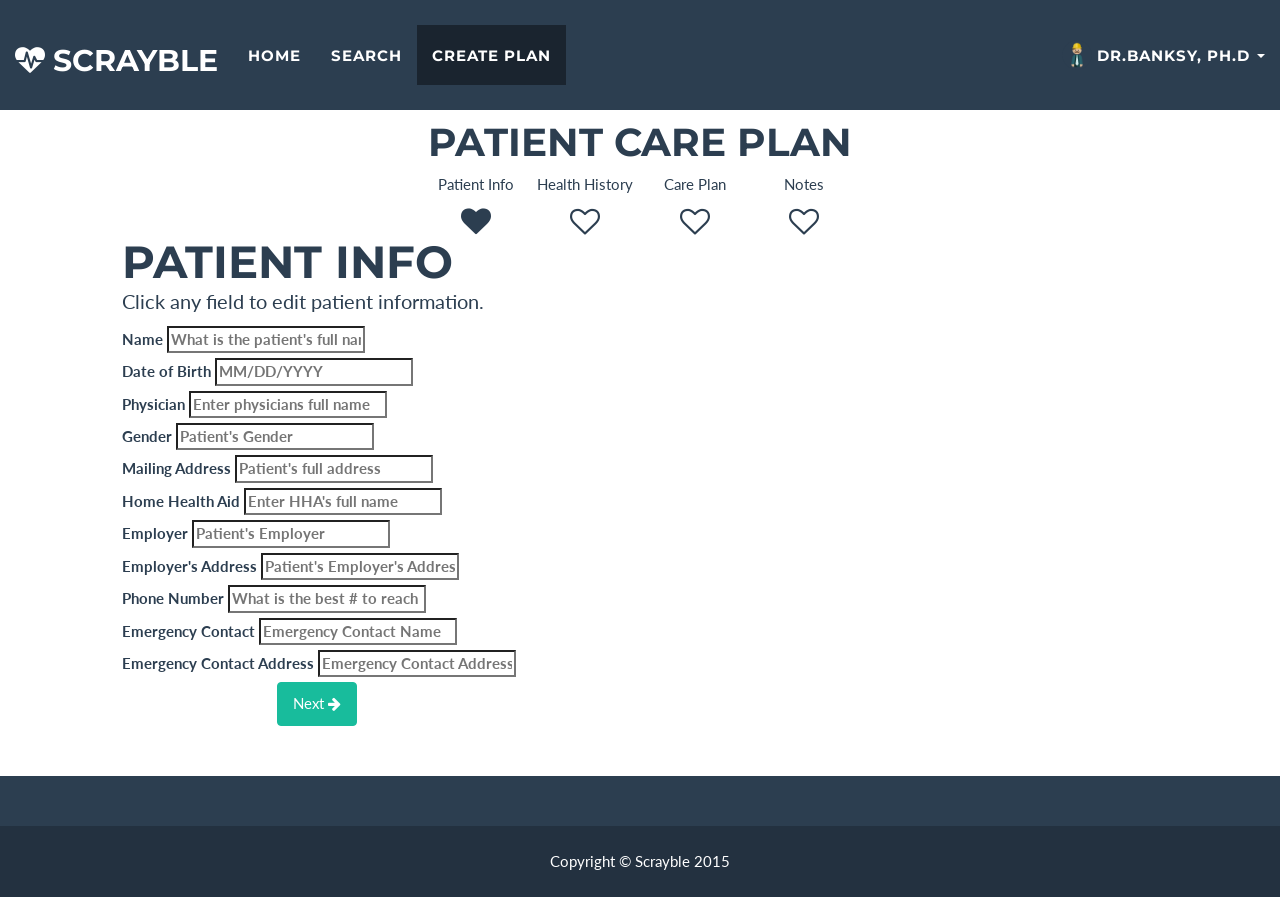
==== src/main/webapp/create.html @ d948e8f6 "move files to main folder" ====
<!doctype html>
<html lang="en-US">
<head>
  <meta charset="utf-8">
  <meta http-equiv="Content-Type" content="text/html">
  <meta charset="utf-8">
  <meta http-equiv="X-UA-Compatible" content="IE=edge">
  <meta name="viewport" content="width=device-width, initial-scale=1">
  <meta name="description" content="">
  <meta name="author" content="">

  <title>Scrayble HCC</title>

  <!-- Bootstrap Core CSS - Uses Bootswatch Flatly Theme: http://bootswatch.com/flatly/ -->
  <link href="css/bootstrap.min.css" rel="stylesheet">

  <!-- Custom CSS -->
  <link href="css/freelancer.css" rel="stylesheet">

  <!-- Custom Fonts -->
  <link rel="stylesheet" type="text/css" media="all" href="css/styles.css">
  <link rel="stylesheet" type="text/css" media="all" href="css/switchery.min.css">
  <link href="font-awesome/css/font-awesome.min.css" rel="stylesheet" type="text/css">
  <link href="http://fonts.googleapis.com/css?family=Montserrat:400,700" rel="stylesheet" type="text/css">
  <link href="http://fonts.googleapis.com/css?family=Lato:400,700,400italic,700italic" rel="stylesheet" type="text/css">
  <link rel="shortcut icon" href="img/favicon.ico">
  <link rel="icon" href="img/favicon.ico">



  <!-- HTML5 Shim and Respond.js IE8 support of HTML5 elements and media queries -->
  <!-- WARNING: Respond.js doesn't work if you view the page via file:// -->
  <!--[if lt IE 9]>
  <script src="https://oss.maxcdn.com/libs/html5shiv/3.7.0/html5shiv.js"></script>
  <script src="https://oss.maxcdn.com/libs/respond.js/1.4.2/respond.min.js"></script>
  <![endif]-->
</head>

<body id="page-top" class="index">

  <!-- Navigation -->
  <nav class="navbar navbar-default navbar-fixed-top">
    <div class="container-fluid">
      <!-- Brand and toggle get grouped for better mobile display -->
      <div class="navbar-header page-scroll">
        <a class="navbar-brand" href="#page-top">
          <i class="fa fa-heartbeat"></i> Scrayble
        </a>
        <button type="button" class="navbar-toggle" data-toggle="collapse" data-target="#bs-example-navbar-collapse-1">
          <span class="sr-only">Toggle navigation</span>
          <span class="icon-bar"></span>
          <span class="icon-bar"></span>
          <span class="icon-bar"></span>
        </button>

      </div>

      <!-- Collect the nav links, forms, and other content for toggling -->
      <div class="collapse navbar-collapse" id="bs-example-navbar-collapse-1">
        <ul class="nav navbar-nav navbar-right">
          <li class="dropdown">
            <a href="#" class="dropdown-toggle profile-image" data-toggle="dropdown">
              <img src="img/profile.png" class="img-circle special-img"> Dr.Banksy, Ph.D <b class="caret"></b></a>
              <ul class="dropdown-menu">
                <li><a href="profile.html"><i class="fa fa-cog"></i> Account</a></li>
                <li class="divider"></li>
                <li><a href="index.html"><i class="fa fa-sign-out"></i> Sign-out</a></li>
              </ul>
            </li>
          </ul>
          <ul class="nav navbar-nav navbar-left">
            <li class="hidden">
              <a href="#page-top"></a>
            </li>
            <li class="page-scroll">
              <a href="home.html">Home</a>
            </li>
            <li class="page-scroll">
              <a href="search.html">Search</a>
            </li>
            <li class="page-scroll active">
              <a href="create.html">Create Plan</a>
            </li>
          </ul>
        </div>
        <!-- /.navbar-collapse -->
      </div>
      <!-- /.container-fluid -->
    </nav>

    <!-- Header
    <header>
    <div class="container">
    <div class="row">
    <div class="col-lg-12">
    <div class="intro-text">
    <span class="name">Scrayble Health Care Coordination</span>
    <hr class="star-light">
  </div>
</div>
</div>
</div>
</header>
-->

<section style="padding-top:100px;  ">

  <div class="row">
    <div class="text-center"><h1>Patient Care Plan</h1></div>
  </div>
  <div class="row">
    <div class="form-crumbs text-center">
      <div class="col-sm-1 col-sm-offset-4">
        <div class="row">Patient Info</div>
        <div class="clearfix" style="height: 10px;clear: both;"></div>

        <div class="row"><i id="icon-1" class="fa fa-2x fa-heart"></i></div>
      </div>
      <div class="col-sm-1">
        <div class="row">Health History</div>
        <div class="clearfix" style="height: 10px;clear: both;"></div>

        <div class="row"><i id="icon-2" class="fa fa-2x fa-heart-o"></i></div>
      </div>
      <div class="col-sm-1">
        <div class="row">Care Plan</div>
        <div class="clearfix" style="height: 10px;clear: both;"></div>

        <div class="row"><i id="icon-3" class="fa fa-2x fa-heart-o"></i></div>
      </div>
      <div class="col-sm-1">
        <div class="row">Notes</div>
        <div class="clearfix" style="height: 10px;clear: both;"></div>

        <div class="row"><i id="icon-4" class="fa fa-2x fa-heart-o"></i></div>
      </div>
    </div>
  </div>

  <!-- Page 1 of Form -->
  <div id="pcp1" class="frm">
    <fieldset>
      <div id="wrapper" class="col-lg-offset-1 col-lg-9">
        <h2>Patient Info</h2>
        <p> Click any field to edit patient information.</p>
        <form name="patientinfo" id="createpcp" method="post" action="yourpage.html">
          <!-- First Row -->
          <div class="col-2">
            <label>
              Name
              <input placeholder="What is the patient's full name?" id="name" name="name" tabindex="1">
            </label>
          </div>
          <div class="col-4">
            <label>
              Date of Birth
              <input placeholder="MM/DD/YYYY" id="bday" name="bday" tabindex="2">
            </label>
          </div>
          <div class="col-4">
            <label>
              Physician
              <input placeholder="Enter physicians full name" id="pname" name="pname" tabindex="5">
            </label>
          </div>

          <!-- Second Row -->
          <div class="col-4">
            <label>
              Gender
              <input placeholder="Patient's Gender" id="address" name="address" tabindex="4">
            </label>
          </div>
          <div class="col-2">
            <label>
              Mailing Address
              <input placeholder="Patient's full address" id="address" name="address" tabindex="4">
            </label>
          </div>
          <div class="col-4">
            <label>
              Home Health Aid
              <input placeholder="Enter HHA's full name" id="aid" name="aid" tabindex="9">
            </label>
          </div>

          <!-- Third Row -->
          <div class="col-4">
            <label>
              Employer
              <input placeholder="Patient's Employer" id="pemp" name="pemp" tabindex="3">
            </label>
          </div>
          <div class="col-2">
            <label>
              Employer's Address
              <input placeholder="Patient's Employer's Address" id="pemp" name="pemp" tabindex="3">
            </label>
          </div>
          <div class="col-4">
            <label>
              Phone Number
              <input placeholder="What is the best # to reach the patient?" id="phone" name="phone" tabindex="6">
            </label>
          </div>
          <div class="col-4">
            <label>
              Emergency Contact
              <input placeholder="Emergency Contact Name" id="pemp" name="pemp" tabindex="3">
            </label>
          </div>
          <div class="col-2">
            <label>
              Emergency Contact Address
              <input placeholder="Emergency Contact Address" id="pemp" name="pemp" tabindex="3">
            </label>
          </div>
          <div class="row" style="width:100%;">
            <div class="form-group">
              <div class="col-lg-10 col-lg-offset-2">
                <!-- open1 is given in the class that is binded with the click event -->
                <button class="btn btn-success open1 text-right" type="button">Next <span class="fa fa-arrow-right"></span></button>
              </div>
            </div>
          </div>

        </form>
      </div>


    </fieldset>

  </div>

  <!-- Page 2 of Form -->

  <div id="pcp2" class="frm" style="display:none;">
    <fieldset>
      <div id="wrapper" class="col-lg-offset-1 col-lg-9">
        <h2>Patient Health</h2>
        <form name="patienthealth" id="createpcp" method="post" action="yourpage.html">
          <div class="col-4">
            <label>
              Height
              <input placeholder="Patient Height" id="height" name="height" tabindex="4">
            </label>
          </div>
          <div class="col-4">
            <label>
              Weight
              <input placeholder="Patient Weight (lbs)" id="weight" name="weight" tabindex="4">
            </label>
          </div>
          <div class="col-4">
            <label>Tobacco?</label>
            <center style="position:relative; margin-bottom:8px;"><input type="checkbox" class="js-switch"></center>
          </div>
          <div class="col-4 switch">
            <label>Alcohol?</label>
            <center style="position:relative;margin-bottom:8px;"><input type="checkbox" class="js-switch"></center>
          </div>
          <div class="col-2">
            <label>
              Medications
              <input placeholder="List of Medications" id="meds" name="meds" tabindex="6">
            </label>
          </div>

          <div class="col-2">
            <label>
              Allergies
              <input placeholder="List of allergies" id="allergies" name="allergies" tabindex="6">
            </label>
          </div>
          <div class="col-4">
            <label>
              Caffeine?
            </label>
            <center style="position:relative; margin-bottom:8px;"><input type="checkbox" class="js-switch"></center>
          </div>
          <div class="col-4">
            <label>Previous Surgeries?</label>
            <center style="position:relative; margin-bottom:8px;"><input type="checkbox" class="js-switch"></center>
          </div>
          <div class="col-4 switch">
            <label>Previous Hospitilizations?</label>
            <center style="position:relative;margin-bottom:8px;"><input type="checkbox" class="js-switch"></center>
          </div>
        </form>
      </div>

      <div class="form-group">
        <div class="col-lg-10 col-lg-offset-2">
          <button class="btn btn-primary back2 text-right" type="button">Back <span class="fa fa-arrow-left"></span></button>
          <!-- open1 is given in the class that is binded with the click event -->
          <button class="btn btn-success open2 text-right" type="button">Next <span class="fa fa-arrow-right"></span></button>
        </div>
      </div>

    </fieldset>

  </div>




  <!-- Page 3 of Form -->
  <div id="pcp3" class="frm" style="display:none;">
    <fieldset>
      <legend>Step 3 of 3</legend>
      <div id="wrapper" class="col-lg-offset-1 col-lg-9">
        <h2>Care Plan</h2>
        <form name="careplan" id="createpcp" method="post" action="yourpage.html">
          <div class="col-4">
            <label>PT Evaluation?</label>
            <center style="position:relative; margin-bottom:8px;"><input type="checkbox" class="js-switch"></center>
          </div>
          <div class="col-4">
            <label>
              Evaluation Date
              <input placeholder="DD/MM/YY" id="experience" name="experience" tabindex="7">
            </label>
          </div>
          <div class="col-4 switch">
            <label>Transfer Training?</label>
            <center style="position:relative;margin-bottom:8px;"><input type="checkbox" class="js-switch"></center>
          </div>
          <div class="col-4 switch">
            <label>Home Exercise Program?</label>
            <center style="position:relative;margin-bottom:8px;"><input type="checkbox" class="js-switch"></center>
          </div>
          <div class="col-4 switch">
            <label>Gait Training?</label>
            <center style="position:relative;margin-bottom:8px;"><input type="checkbox" class="js-switch"></center>
          </div>
          <div class="col-4 switch">
            <label>Cardiopulminary Treatment?</label>
            <center style="position:relative;margin-bottom:8px;"><input type="checkbox" class="js-switch"></center>
          </div>
          <div class="col-4 switch">
            <label>Ultrasound?</label>
            <center style="position:relative;margin-bottom:8px;"><input type="checkbox" class="js-switch"></center>
          </div>
          <div class="col-4 switch">
            <label>Electro Treatment?</label>
            <center style="position:relative;margin-bottom:8px;"><input type="checkbox" class="js-switch"></center>
          </div>
          <div class="col-4 switch">
            <label>Prosthetic Training?</label>
            <center style="position:relative;margin-bottom:8px;"><input type="checkbox" class="js-switch"></center>
          </div>
          <div class="col-4 switch">
            <label>Muscle Re-education?</label>
            <center style="position:relative;margin-bottom:8px;"><input type="checkbox" class="js-switch"></center>
          </div>
          <div class="col-4 switch">
            <label>Evaluation of PCP?</label>
            <center style="position:relative;margin-bottom:8px;"><input type="checkbox" class="js-switch"></center>
          </div>
          <div class="form-group">
            <div class="col-lg-10 col-lg-offset-2">
              <!-- Unique class name -->
              <button class="btn btn-primary back3" type="button"><span class="fa fa-arrow-left"></span> Back</button>
              <!-- Unique class name -->

              <button class="btn btn-success open3" type="button">Next</button>

              <img src="spinner.gif" alt="" id="loader" style="display: none">
            </div>
          </div>
        </form>
      </fieldset>
    </div>

    <div id="pcp4" class="frm" style="display:none;">
      <fieldset>

        <div id="wrapper" class="col-lg-offset-1 col-lg-9">
          <h2>Notes</h2>
          <form name="careplan" id="createpcp" method="post" action="yourpage.html">
            <div style="width:100%;">
              <label>Notes
                <textarea class="form-control" rows="5" id="notes" name="notes" placeholder="Enter Notes Here."></textarea>
              </label>
            </div>
            <div class="form-group">
              <div class="col-lg-10 col-lg-offset-2">
                <!-- Unique class name -->
                <button class="btn btn-primary back4" type="button"><span class="fa fa-arrow-left"></span> Back</button>
                <!-- Unique class name -->

                <button class="btn btn-success open4" type="submit">Create Plan</button>

                <img src="spinner.gif" alt="" id="loader" style="display: none">
              </div>
            </div>
          </form>
        </fieldset>
      </div>


    </section>


    <!-- Footer -->
    <footer class="text-center">
      <div class="footer-above">
        <div class="container">
          <div class="row">
          </div>
        </div>
      </div>
      <div class="footer-below">
        <div class="container">
          <div class="row">
            <div class="col-lg-12">
              Copyright &copy; Scrayble 2015
            </div>
          </div>
        </div>
      </div>
    </footer>

    <!-- Scroll to Top Button (Only visible on small and extra-small screen sizes) -->
    <div class="scroll-top page-scroll visible-xs visible-sm">
      <a class="btn btn-primary" href="#page-top">
        <i class="fa fa-chevron-up"></i>
      </a>
    </div>

    <!-- jQuery -->
    <script src="js/jquery.js"></script>

    <!-- Bootstrap Core JavaScript -->
    <script src="js/bootstrap.min.js"></script>

    <!-- JS for form -->
    <script type="text/javascript" src="js/switchery.min.js"></script>
    <!-- Form Validation -->
    <script type="text/javascript" src="js/jquery.validate.js"></script>

    <!-- Form Next and Previous -->
    <script type="text/javascript">
    jQuery().ready(function() {

      var elems = Array.prototype.slice.call(document.querySelectorAll('.js-switch'));

      elems.forEach(function(html) {
        var switchery = new Switchery(html);
      });

      var v = jQuery("#createpcp").validate({
        rules: {
          uname: {
            required: true,
            minlength: 2,
            maxlength: 16
          }
        },
        errorElement: "span",
        errorClass: "help-inline",
      });
      var v2 = jQuery("#patienthealth").validate({
        rules: {
          uname: {
            required: true,
            minlength: 2,
            maxlength: 16
          }
        },
        errorElement: "span",
        errorClass: "help-inline",
      });
      var v3 = jQuery("#patientplan").validate({
        rules: {
          uname: {
            required: true,
            minlength: 2,
            maxlength: 16
          }
        },
        errorElement: "span",
        errorClass: "help-inline",
      });

      // Binding next button on first step
      $(".open1").click(function() {
        if (v.form()) {
          $(".frm").hide("fast");
          $("#pcp2").show("slow");
          //heart beat previous icon
          $("#icon-1").removeClass("fa-heart").addClass('fa-heartbeat');
          //fill icon of next step
          $("#icon-2").removeClass('fa-heart-o').addClass('fa-heart');
        }
      });

      // Binding next button on second step
      $(".open2").click(function() {
        if (v.form()) {
          $(".frm").hide("fast");
          $("#pcp3").show("slow");
          //heart beat previous icon
          $("#icon-2").removeClass("fa-heart").addClass('fa-heartbeat');
          //fill icon of next step
          $("#icon-3").removeClass('fa-heart-o').addClass('fa-heart');
        }
      });

      // Binding next button on third step
      $(".open3").click(function() {
        if (v.form()) {
          $(".frm").hide("fast");
          $("#pcp4").show("slow");
          //heart beat previous icon
          $("#icon-3").removeClass("fa-heart").addClass('fa-heartbeat');
          //fill icon of next step
          $("#icon-4").removeClass('fa-heart-o').addClass('fa-heart');
        }
      });

      // Binding back button on second step
      $(".back2").click(function() {
        $(".frm").hide("fast");
        $("#pcp1").show("slow");

        $("#icon-1").removeClass("fa-heartbeat").addClass('fa-heart');
        $("#icon-2").removeClass('fa-heart').addClass('fa-heart-o');
      });

      // Binding back button on third step
      $(".back3").click(function() {
        $(".frm").hide("fast");
        $("#pcp2").show("slow");

        $("#icon-2").removeClass("fa-heartbeat").addClass('fa-heart');
        $("#icon-3").removeClass('fa-heart').addClass('fa-heart-o');
      });

      // Binding back button on fourth step
      $(".back4").click(function() {
        $(".frm").hide("fast");
        $("#pcp3").show("slow");

        $("#icon-3").removeClass("fa-heartbeat").addClass('fa-heart');
        $("#icon-4").removeClass('fa-heart').addClass('fa-heart-o');
      });

      $(".open4").click(function() {
        if (v.form()) {
          // optional
          // used delay form submission for a seccond and show a loader image
          $("#loader").show();
          setTimeout(function(){
            $("#createpcp").html('<h2>Thanks for your time.</h2>');
          }, 1000);
          // Remove this if you are not using ajax method for submitting values
          return false;
        }
      });
    });
    </script>

  </body>
  </html>
---- src/main/webapp/css/freelancer.css ----
body {
    overflow-x: hidden;
}

p {
    font-size: 20px;
}

p.small {
    font-size: 16px;
}
.heartbeat-icon:before {
    content: "\f21e";
    display: inline-block;
    position: relative;
    top: -.8em;
    padding: 0 .25em;
    font-family: FontAwesome;
    font-size: 2em;
}
a,
a:hover,
a:focus,
a:active,
a.active {
    outline: 0;
    color: #18bc9c;
}

h1,
h2,
h3,
h4,
h5,
h6 {
    text-transform: uppercase;
    font-family: Montserrat,"Helvetica Neue",Helvetica,Arial,sans-serif;
    font-weight: 700;
}

hr.star-light,
hr.star-primary {
    margin: 25px auto 30px;
    padding: 0;
    max-width: 250px;
    border: 0;
    border-top: solid 5px;
    text-align: center;
}

hr.star-light:after,
hr.star-primary:after {
    content: "\f21e";
    display: inline-block;
    position: relative;
    top: -.8em;
    padding: 0 .25em;
    font-family: FontAwesome;
    font-size: 2em;
}

hr.star-light {
    border-color: #fff;
}

hr.star-light:after {
    color: #fff;
    background-color: #18bc9c;
}

hr.star-primary {
    border-color: #2c3e50;
}

hr.star-primary:after {
    color: #2c3e50;
    background-color: #fff;
}

.img-centered {
    margin: 0 auto;
}

header {
    text-align: center;
    color: #fff;
    background: #18bc9c;
}

header .container {
    padding-top: 50px;
    padding-bottom: 25px;
}

header img {
    display: block;
    margin: 0 auto 20px;
}

header .intro-text .name {
    display: block;
    text-transform: uppercase;
    font-family: Montserrat,"Helvetica Neue",Helvetica,Arial,sans-serif;
    font-size: 2em;
    font-weight: 700;
}

header .intro-text .skills {
    font-size: 1.25em;
    font-weight: 300;
}

@media(min-width:768px) {
    header .container {
        padding-top: 120px;
        padding-bottom: 50px;
    }

    header .intro-text .name {
        font-size: 4.75em;
    }

    header .intro-text .skills {
        font-size: 1.75em;
    }
}

@media(min-width:768px) {
    .navbar-fixed-top {
        padding: 25px 0;
        -webkit-transition: padding .3s;
        -moz-transition: padding .3s;
        transition: padding .3s;
    }

    .navbar-fixed-top .navbar-brand {
        font-size: 2em;
        -webkit-transition: all .3s;
        -moz-transition: all .3s;
        transition: all .3s;
    }

    .navbar-fixed-top.navbar-shrink {
        padding: 10px 0;
    }

    .navbar-fixed-top.navbar-shrink .navbar-brand {
        font-size: 1.5em;
    }
}

.navbar {
    text-transform: uppercase;
    font-family: Montserrat,"Helvetica Neue",Helvetica,Arial,sans-serif;
    font-weight: 700;
}

.navbar a:focus {
    outline: 0;
}

.navbar .navbar-nav {
    letter-spacing: 1px;
}

.navbar .navbar-nav li a:focus {
    outline: 0;
}

.navbar-default,
.navbar-inverse {
    border: 0;
}
#custom-search-input{
  padding-bottom: 50px;
}
section:first-of-type {
    padding: 50px 0;
}

section h2 {
    margin: 0;
    font-size: 3em;
}

section.success {
    color: #fff;
    background: #18bc9c;
}

section.success a,
section.success a:hover,
section.success a:focus,
section.success a:active,
section.success a.active {
    outline: 0;
    color: #2c3e50;
}
.special-img
{
    position: relative;
    top: -5px;
    float: left;
    left: -5px;
    max-width: 30px !important;
}
@media(max-width:767px) {
    section {
        padding: 75px 0;
    }

    section.first {
        padding-top: 75px;
    }
}

#portfolio .portfolio-item {
    right: 0;
    margin: 0 0 15px;
}

#portfolio .portfolio-item .portfolio-link {
    display: block;
    position: relative;
    margin: 0 auto;
    max-width: 400px;
}

#portfolio .portfolio-item .portfolio-link .caption {
    position: absolute;
    width: 100%;
    height: 100%;
    opacity: 0;
    background: rgba(24,188,156,.9);
    -webkit-transition: all ease .5s;
    -moz-transition: all ease .5s;
    transition: all ease .5s;
}

#portfolio .portfolio-item .portfolio-link .caption:hover {
    opacity: 1;
}

#portfolio .portfolio-item .portfolio-link .caption .caption-content {
    position: absolute;
    top: 50%;
    width: 100%;
    height: 20px;
    margin-top: -12px;
    text-align: center;
    font-size: 20px;
    color: #fff;
}

#portfolio .portfolio-item .portfolio-link .caption .caption-content i {
    margin-top: -12px;
}

#portfolio .portfolio-item .portfolio-link .caption .caption-content h3,
#portfolio .portfolio-item .portfolio-link .caption .caption-content h4 {
    margin: 0;
}

#portfolio * {
    z-index: 2;
}

@media(min-width:767px) {
    #portfolio .portfolio-item {
        margin: 0 0 30px;
    }
}

.btn-outline {
    margin-top: 15px;
    border: solid 2px #fff;
    font-size: 20px;
    color: #fff;
    background: 0 0;
    transition: all .3s ease-in-out;
}

.btn-outline:hover,
.btn-outline:focus,
.btn-outline:active,
.btn-outline.active {
    border: solid 2px #fff;
    color: #18bc9c;
    background: #fff;
}

.floating-label-form-group {
    position: relative;
    margin-bottom: 0;
    padding-bottom: .5em;
    border-bottom: 1px solid #eee;
}

.floating-label-form-group input,
.floating-label-form-group textarea {
    z-index: 1;
    position: relative;
    padding-right: 0;
    padding-left: 0;
    border: 0;
    border-radius: 0;
    font-size: 1.5em;
    background: 0 0;
    box-shadow: none!important;
    resize: none;
}

.floating-label-form-group label {
    display: block;
    z-index: 0;
    position: relative;
    top: 2em;
    margin: 0;
    font-size: .85em;
    line-height: 1.764705882em;
    vertical-align: middle;
    vertical-align: baseline;
    opacity: 0;
    -webkit-transition: top .3s ease,opacity .3s ease;
    -moz-transition: top .3s ease,opacity .3s ease;
    -ms-transition: top .3s ease,opacity .3s ease;
    transition: top .3s ease,opacity .3s ease;
}

.floating-label-form-group::not(:first-child) {
    padding-left: 14px;
    border-left: 1px solid #eee;
}

.floating-label-form-group-with-value label {
    top: 0;
    opacity: 1;
}

.floating-label-form-group-with-focus label {
    color: #18bc9c;
}

form .row:first-child .floating-label-form-group {
    border-top: 1px solid #eee;
}

footer {
    color: #fff;
}

footer h3 {
    margin-bottom: 30px;
}

footer .footer-above {
    padding-top: 50px;
    background-color: #2c3e50;
}

footer .footer-col {
    margin-bottom: 50px;
}

footer .footer-below {
    padding: 25px 0;
    background-color: #233140;
}

.btn-social {
    display: inline-block;
    width: 50px;
    height: 50px;
    border: 2px solid #fff;
    border-radius: 100%;
    text-align: center;
    font-size: 20px;
    line-height: 45px;
}

.btn:focus,
.btn:active,
.btn.active {
    outline: 0;
}

.scroll-top {
    z-index: 1049;
    position: fixed;
    right: 2%;
    bottom: 2%;
    width: 50px;
    height: 50px;
}

.scroll-top .btn {
    width: 50px;
    height: 50px;
    border-radius: 100%;
    font-size: 20px;
    line-height: 28px;
}

.scroll-top .btn:focus {
    outline: 0;
}

.portfolio-modal .modal-content {
    padding: 100px 0;
    min-height: 100%;
    border: 0;
    border-radius: 0;
    text-align: center;
    background-clip: border-box;
    -webkit-box-shadow: none;
    box-shadow: none;
}

.portfolio-modal .modal-content h2 {
    margin: 0;
    font-size: 3em;
}

.portfolio-modal .modal-content img {
    margin-bottom: 30px;
}

.portfolio-modal .modal-content .item-details {
    margin: 30px 0;
}

.portfolio-modal .close-modal {
    position: absolute;
    top: 25px;
    right: 25px;
    width: 75px;
    height: 75px;
    background-color: transparent;
    cursor: pointer;
}

.portfolio-modal .close-modal:hover {
    opacity: .3;
}

.portfolio-modal .close-modal .lr {
    z-index: 1051;
    width: 1px;
    height: 75px;
    margin-left: 35px;
    background-color: #2c3e50;
    -webkit-transform: rotate(45deg);
    -ms-transform: rotate(45deg);
    transform: rotate(45deg);
}

.portfolio-modal .close-modal .lr .rl {
    z-index: 1052;
    width: 1px;
    height: 75px;
    background-color: #2c3e50;
    -webkit-transform: rotate(90deg);
    -ms-transform: rotate(90deg);
    transform: rotate(90deg);
}

.portfolio-modal .modal-backdrop {
    display: none;
    opacity: 0;
}
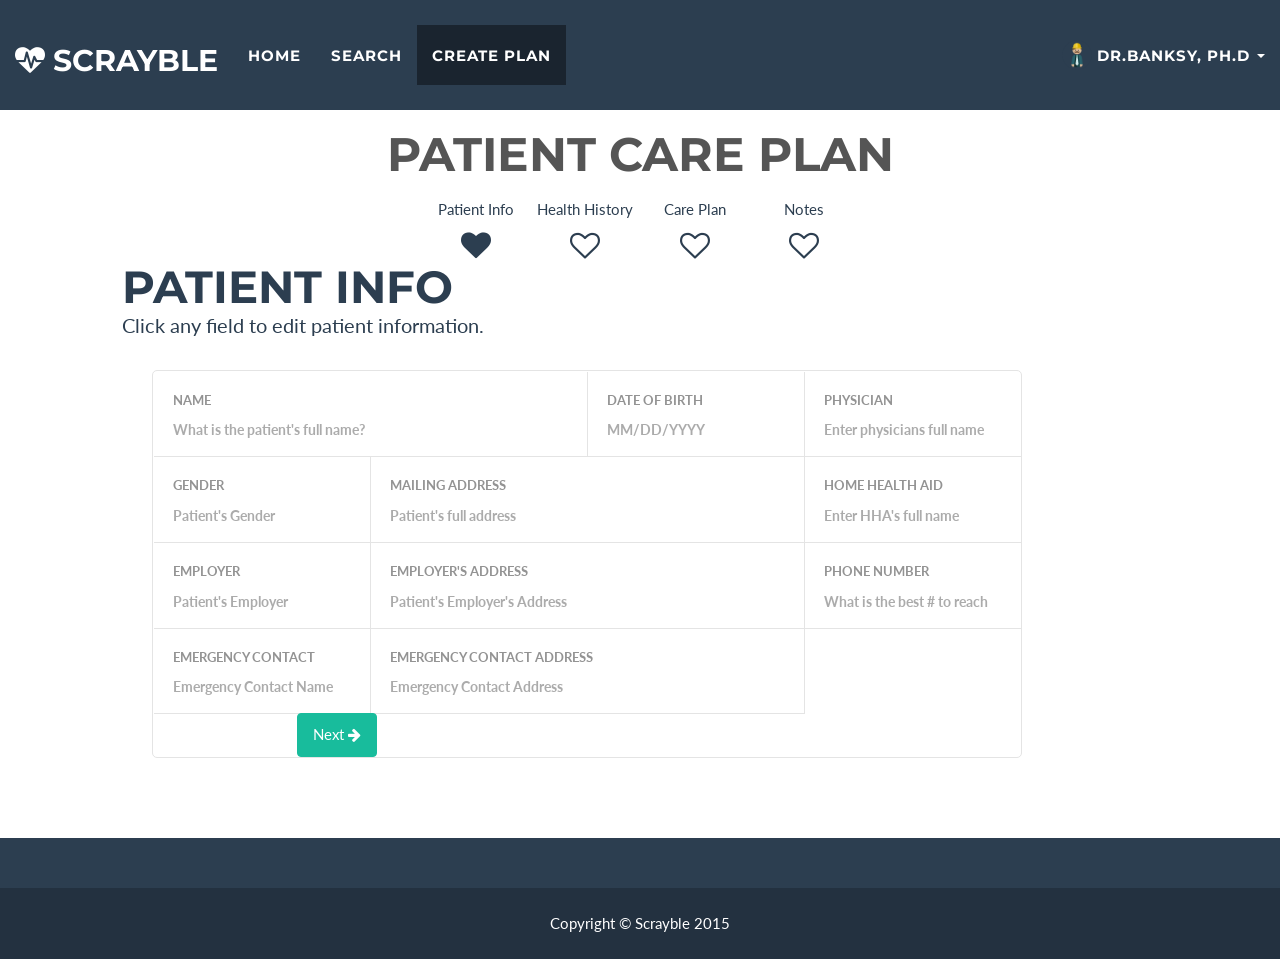
==== commit 733deae8: "Integrate create form to /create" ====
--- a/src/main/webapp/create.html
+++ b/src/main/webapp/create.html
@@ -143,7 +143,7 @@
       <div id="wrapper" class="col-lg-offset-1 col-lg-9">
         <h2>Patient Info</h2>
         <p> Click any field to edit patient information.</p>
-        <form name="patientinfo" id="createpcp" method="post" action="yourpage.html">
+        <form name="patientinfo" id="patientinfo" method="post" action="yourpage.html">
           <!-- First Row -->
           <div class="col-2">
             <label>
@@ -238,7 +238,7 @@
     <fieldset>
       <div id="wrapper" class="col-lg-offset-1 col-lg-9">
         <h2>Patient Health</h2>
-        <form name="patienthealth" id="createpcp" method="post" action="yourpage.html">
+        <form name="patienthealth" id="patienthealth" method="post" action="yourpage.html">
           <div class="col-4">
             <label>
               Height
@@ -265,7 +265,6 @@
               <input placeholder="List of Medications" id="meds" name="meds" tabindex="6">
             </label>
           </div>
-
           <div class="col-2">
             <label>
               Allergies
@@ -287,16 +286,16 @@
             <center style="position:relative;margin-bottom:8px;"><input type="checkbox" class="js-switch"></center>
           </div>
         </form>
-      </div>
-
-      <div class="form-group">
-        <div class="col-lg-10 col-lg-offset-2">
-          <button class="btn btn-primary back2 text-right" type="button">Back <span class="fa fa-arrow-left"></span></button>
-          <!-- open1 is given in the class that is binded with the click event -->
-          <button class="btn btn-success open2 text-right" type="button">Next <span class="fa fa-arrow-right"></span></button>
+
+
+        <div class="form-group">
+          <div class="col-lg-10 col-lg-offset-2">
+            <button class="btn btn-primary back2 text-right" type="button">Back <span class="fa fa-arrow-left"></span></button>
+            <!-- open1 is given in the class that is binded with the click event -->
+            <button class="btn btn-success open2 text-right" type="button">Next <span class="fa fa-arrow-right"></span></button>
+          </div>
         </div>
       </div>
-
     </fieldset>
 
   </div>
@@ -310,7 +309,7 @@
       <legend>Step 3 of 3</legend>
       <div id="wrapper" class="col-lg-offset-1 col-lg-9">
         <h2>Care Plan</h2>
-        <form name="careplan" id="createpcp" method="post" action="yourpage.html">
+        <form name="careplan" id="careplan1" method="post" action="yourpage.html">
           <div class="col-4">
             <label>PT Evaluation?</label>
             <center style="position:relative; margin-bottom:8px;"><input type="checkbox" class="js-switch"></center>
@@ -369,197 +368,212 @@
             </div>
           </div>
         </form>
-      </fieldset>
+      </div>
+    </fieldset>
+
+  </div>
+<div id="loader" style="display:none;"><img alt="" src="/content/ajax-loader.gif" /></div>
+  <div id="pcp4" class="frm" style="display:none;">
+    <fieldset>
+
+      <div id="wrapper" class="col-lg-offset-1 col-lg-9">
+        <h2>Notes</h2>
+        <form name="careplan" id="careplan2" method="post" action="yourpage.html">
+          <div style="width:100%;">
+            <label>Notes
+              <textarea class="form-control" rows="5" id="notes" name="notes" placeholder="Enter Notes Here."></textarea>
+            </label>
+          </div>
+          <div class="form-group">
+            <div class="col-lg-10 col-lg-offset-2">
+              <!-- Unique class name -->
+              <button class="btn btn-primary back4" type="button"><span class="fa fa-arrow-left"></span> Back</button>
+              <!-- Unique class name -->
+
+              <button class="btn btn-success open4" type="submit">Create Plan</button>
+
+              <img src="spinner.gif" alt="" id="loader" style="display: none">
+            </div>
+          </div>
+        </form>
+      </div>
+    </fieldset>
+  </div>
+
+
+</section>
+
+
+<!-- Footer -->
+<footer class="text-center">
+  <div class="footer-above">
+    <div class="container">
+      <div class="row">
+      </div>
     </div>
-
-    <div id="pcp4" class="frm" style="display:none;">
-      <fieldset>
-
-        <div id="wrapper" class="col-lg-offset-1 col-lg-9">
-          <h2>Notes</h2>
-          <form name="careplan" id="createpcp" method="post" action="yourpage.html">
-            <div style="width:100%;">
-              <label>Notes
-                <textarea class="form-control" rows="5" id="notes" name="notes" placeholder="Enter Notes Here."></textarea>
-              </label>
-            </div>
-            <div class="form-group">
-              <div class="col-lg-10 col-lg-offset-2">
-                <!-- Unique class name -->
-                <button class="btn btn-primary back4" type="button"><span class="fa fa-arrow-left"></span> Back</button>
-                <!-- Unique class name -->
-
-                <button class="btn btn-success open4" type="submit">Create Plan</button>
-
-                <img src="spinner.gif" alt="" id="loader" style="display: none">
-              </div>
-            </div>
-          </form>
-        </fieldset>
-      </div>
-
-
-    </section>
-
-
-    <!-- Footer -->
-    <footer class="text-center">
-      <div class="footer-above">
-        <div class="container">
-          <div class="row">
-          </div>
+  </div>
+  <div class="footer-below">
+    <div class="container">
+      <div class="row">
+        <div class="col-lg-12">
+          Copyright &copy; Scrayble 2015
         </div>
       </div>
-      <div class="footer-below">
-        <div class="container">
-          <div class="row">
-            <div class="col-lg-12">
-              Copyright &copy; Scrayble 2015
-            </div>
-          </div>
-        </div>
-      </div>
-    </footer>
-
-    <!-- Scroll to Top Button (Only visible on small and extra-small screen sizes) -->
-    <div class="scroll-top page-scroll visible-xs visible-sm">
-      <a class="btn btn-primary" href="#page-top">
-        <i class="fa fa-chevron-up"></i>
-      </a>
     </div>
-
-    <!-- jQuery -->
-    <script src="js/jquery.js"></script>
-
-    <!-- Bootstrap Core JavaScript -->
-    <script src="js/bootstrap.min.js"></script>
-
-    <!-- JS for form -->
-    <script type="text/javascript" src="js/switchery.min.js"></script>
-    <!-- Form Validation -->
-    <script type="text/javascript" src="js/jquery.validate.js"></script>
-
-    <!-- Form Next and Previous -->
-    <script type="text/javascript">
-    jQuery().ready(function() {
-
-      var elems = Array.prototype.slice.call(document.querySelectorAll('.js-switch'));
-
-      elems.forEach(function(html) {
-        var switchery = new Switchery(html);
+  </div>
+</footer>
+
+<!-- Scroll to Top Button (Only visible on small and extra-small screen sizes) -->
+<div class="scroll-top page-scroll visible-xs visible-sm">
+  <a class="btn btn-primary" href="#page-top">
+    <i class="fa fa-chevron-up"></i>
+  </a>
+</div>
+
+<!-- jQuery -->
+<script src="js/jquery.js"></script>
+
+<!-- Bootstrap Core JavaScript -->
+<script src="js/bootstrap.min.js"></script>
+
+<!-- JS for form -->
+<script type="text/javascript" src="js/switchery.min.js"></script>
+<!-- Form Validation -->
+<script type="text/javascript" src="js/jquery.validate.js"></script>
+
+<!-- Form Next and Previous -->
+<script type="text/javascript">
+jQuery().ready(function() {
+
+  var elems = Array.prototype.slice.call(document.querySelectorAll('.js-switch'));
+
+  elems.forEach(function(html) {
+    var switchery = new Switchery(html);
+  });
+
+  var ptInfoVal = jQuery("#patientinfo").validate({
+    rules: {
+      name: {
+        required: true,
+        minlength: 2,
+        maxlength: 16
+      }
+    },
+    errorElement: "span",
+    errorClass: "help-inline",
+  });
+    
+  var ptHealthVal = jQuery("#patienthealth").validate({
+    rules: {
+      height: {
+        required: true,
+      },
+      weight:{
+        required: true
+      }
+    },
+    errorElement: "span",
+    errorClass: "help-inline",
+  });
+
+
+  var cpVal = jQuery("#careplan2").validate({
+    rules: {
+      uname: {
+        required: true,
+        minlength: 2,
+        maxlength: 16
+      }
+    },
+    errorElement: "span",
+    errorClass: "help-inline",
+  });
+
+  // Binding next button on first step
+  $(".open1").click(function() {
+    if (ptInfoVal.form()) {
+      $(".frm").hide("fast");
+      $("#pcp2").show("slow");
+      //heart beat previous icon
+      $("#icon-1").removeClass("fa-heart").addClass('fa-heartbeat');
+      //fill icon of next step
+      $("#icon-2").removeClass('fa-heart-o').addClass('fa-heart');
+    }
+  });
+
+  // Binding next button on second step
+  $(".open2").click(function() {
+    if (ptHealthVal.form()) {
+      $(".frm").hide("fast");
+      $("#pcp3").show("slow");
+      //heart beat previous icon
+      $("#icon-2").removeClass("fa-heart").addClass('fa-heartbeat');
+      //fill icon of next step
+      $("#icon-3").removeClass('fa-heart-o').addClass('fa-heart');
+    }
+  });
+
+  // Binding next button on third step
+  $(".open3").click(function() {
+
+      $(".frm").hide("fast");
+      $("#pcp4").show("slow");
+      //heart beat previous icon
+      $("#icon-3").removeClass("fa-heart").addClass('fa-heartbeat');
+      //fill icon of next step
+      $("#icon-4").removeClass('fa-heart-o').addClass('fa-heart');
+    
+  });
+
+  // Binding back button on second step
+  $(".back2").click(function() {
+    $(".frm").hide("fast");
+    $("#pcp1").show("slow");
+
+    $("#icon-1").removeClass("fa-heartbeat").addClass('fa-heart');
+    $("#icon-2").removeClass('fa-heart').addClass('fa-heart-o');
+  });
+
+  // Binding back button on third step
+  $(".back3").click(function() {
+    $(".frm").hide("fast");
+    $("#pcp2").show("slow");
+
+    $("#icon-2").removeClass("fa-heartbeat").addClass('fa-heart');
+    $("#icon-3").removeClass('fa-heart').addClass('fa-heart-o');
+  });
+
+  // Binding back button on fourth step
+  $(".back4").click(function() {
+    $(".frm").hide("fast");
+    $("#pcp3").show("slow");
+
+    $("#icon-3").removeClass("fa-heartbeat").addClass('fa-heart');
+    $("#icon-4").removeClass('fa-heart').addClass('fa-heart-o');
+  });
+
+  $(".open4").click(function() {
+    if(cpVal.form()){
+    // optional
+    // used delay form submission for a seccond and show a loader image
+    $("#loader").show();
+    setTimeout(function(){
+      $.ajax({
+        method: "POST",
+        url: "/Create/1",
+        dataType: 'json'
+      }).always(function(data){
+        console.log("Posted Care Plan");
       });
-
-      var v = jQuery("#createpcp").validate({
-        rules: {
-          uname: {
-            required: true,
-            minlength: 2,
-            maxlength: 16
-          }
-        },
-        errorElement: "span",
-        errorClass: "help-inline",
-      });
-      var v2 = jQuery("#patienthealth").validate({
-        rules: {
-          uname: {
-            required: true,
-            minlength: 2,
-            maxlength: 16
-          }
-        },
-        errorElement: "span",
-        errorClass: "help-inline",
-      });
-      var v3 = jQuery("#patientplan").validate({
-        rules: {
-          uname: {
-            required: true,
-            minlength: 2,
-            maxlength: 16
-          }
-        },
-        errorElement: "span",
-        errorClass: "help-inline",
-      });
-
-      // Binding next button on first step
-      $(".open1").click(function() {
-        if (v.form()) {
-          $(".frm").hide("fast");
-          $("#pcp2").show("slow");
-          //heart beat previous icon
-          $("#icon-1").removeClass("fa-heart").addClass('fa-heartbeat');
-          //fill icon of next step
-          $("#icon-2").removeClass('fa-heart-o').addClass('fa-heart');
-        }
-      });
-
-      // Binding next button on second step
-      $(".open2").click(function() {
-        if (v.form()) {
-          $(".frm").hide("fast");
-          $("#pcp3").show("slow");
-          //heart beat previous icon
-          $("#icon-2").removeClass("fa-heart").addClass('fa-heartbeat');
-          //fill icon of next step
-          $("#icon-3").removeClass('fa-heart-o').addClass('fa-heart');
-        }
-      });
-
-      // Binding next button on third step
-      $(".open3").click(function() {
-        if (v.form()) {
-          $(".frm").hide("fast");
-          $("#pcp4").show("slow");
-          //heart beat previous icon
-          $("#icon-3").removeClass("fa-heart").addClass('fa-heartbeat');
-          //fill icon of next step
-          $("#icon-4").removeClass('fa-heart-o').addClass('fa-heart');
-        }
-      });
-
-      // Binding back button on second step
-      $(".back2").click(function() {
-        $(".frm").hide("fast");
-        $("#pcp1").show("slow");
-
-        $("#icon-1").removeClass("fa-heartbeat").addClass('fa-heart');
-        $("#icon-2").removeClass('fa-heart').addClass('fa-heart-o');
-      });
-
-      // Binding back button on third step
-      $(".back3").click(function() {
-        $(".frm").hide("fast");
-        $("#pcp2").show("slow");
-
-        $("#icon-2").removeClass("fa-heartbeat").addClass('fa-heart');
-        $("#icon-3").removeClass('fa-heart').addClass('fa-heart-o');
-      });
-
-      // Binding back button on fourth step
-      $(".back4").click(function() {
-        $(".frm").hide("fast");
-        $("#pcp3").show("slow");
-
-        $("#icon-3").removeClass("fa-heartbeat").addClass('fa-heart');
-        $("#icon-4").removeClass('fa-heart').addClass('fa-heart-o');
-      });
-
-      $(".open4").click(function() {
-        if (v.form()) {
-          // optional
-          // used delay form submission for a seccond and show a loader image
-          $("#loader").show();
-          setTimeout(function(){
-            $("#createpcp").html('<h2>Thanks for your time.</h2>');
-          }, 1000);
-          // Remove this if you are not using ajax method for submitting values
-          return false;
-        }
-      });
-    });
-    </script>
-
-  </body>
-  </html>
+      $("#createpcp").html('<h2>Thanks for your time.</h2>');
+    }, 1000);
+  }
+    // Remove this if you are not using ajax method for submitting values
+    return false;
+
+  });
+});
+</script>
+
+</body>
+</html>
--- a/src/main/webapp/css/styles.css
+++ b/src/main/webapp/css/styles.css
@@ -0,0 +1,141 @@
+
+html { overflow-y: scroll; }
+
+br { display: block; line-height: 1.6em; }
+
+input, textarea {
+  -webkit-font-smoothing: antialiased;
+  outline: none;
+}
+
+strong, b { font-weight: bold; }
+em, i { font-style: italic; }
+
+h1 {
+  display: block;
+  font-size: 3.1em;
+  line-height: 1.45em;
+  text-align: center;
+  font-weight: bold;
+  color: #555;
+  text-shadow: 1px 1px 0 #fff;
+}
+
+
+/** form field **/
+form {
+  display: block;
+  margin: 30px;
+  overflow: hidden;
+  background: #fff;
+  border: 1px solid #e4e4e4;
+  border-radius: 5px;
+  font-size: 0;
+}
+
+form > div > label {
+  display: block;
+  padding: 20px 20px 10px;
+  vertical-align: top;
+  font-size: 13px;
+  font-weight: bold;
+  text-transform: uppercase;
+  color: #939393;
+  cursor: pointer;
+}
+form > div.switch > label {
+  padding: 16px 20px 13px;
+}
+.col-1{
+  padding:0 0 0 0;
+  margin: 0 0 0 0;
+}
+
+.col-1, .col-2, .col-3, .col-4 {
+  border-bottom: 1px solid #e4e4e4;
+}
+
+form > div > .col-4 {
+  height: 86px;
+}
+
+label > input {
+  display: inline-block;
+  position: relative;
+  width: 100%;
+  height: 27px;
+  line-height: 27px;
+  margin: 5px -5px 0;
+  padding: 7px 5px 3px;
+  border: none;
+  outline: none;
+  color: #555;
+  font-weight: bold;
+  font-size: 14px;
+  opacity: .6;
+  transition: all linear .3s;
+}
+
+.col-submit {
+  text-align: center;
+  padding: 20px;
+}
+
+label > select {
+  display: block;
+  width: 100%;
+  padding: 0;
+  color: #555;
+  margin: 16px 0 6px;
+  font-weight: 500;
+  background: transparent;
+  border: none;
+  outline: none;
+  font-size: 14px;
+  opacity: .4;
+  transition: all linear .3s;
+}
+
+label > input:focus, label > select:focus {
+  opacity: 1;
+}
+
+button.submitbtn {
+  background-image: -moz-linear-gradient(#97c16b, #8ab959);
+  background-image: -webkit-linear-gradient(#97c16b, #8ab959);
+  background-image: linear-gradient(#97c16b, #8ab959);
+  border-bottom: 1px solid #648c3a;
+  cursor: pointer;
+  color: #fff;
+}
+button.submitbtn:hover {
+  background-image: -moz-linear-gradient(#8ab959, #7eaf4a);
+  background-image: -webkit-linear-gradient(#8ab959, #7eaf4a);
+  background-image: linear-gradient(#8ab959, #7eaf4a);
+}
+button.submitbtn:active {
+  height: 34px;
+  border-bottom: 0;
+  margin: 1px 0 0 0;
+  background-image: -moz-linear-gradient(#7eaf4a, #8ab959);
+  background-image: -webkit-linear-gradient(#7eaf4a, #8ab959);
+  background-image: linear-gradient(#7eaf4a, #8ab959);
+  -moz-box-shadow: inset 0 1px 3px 1px rgba(0, 0, 0, 0.3);
+  -webkit-box-shadow: inset 0 1px 3px 1px rgba(0, 0, 0, 0.3);
+  box-shadow: inset 0 1px 3px 1px rgba(0, 0, 0, 0.3);
+}
+
+
+/** responsive design **/
+@media(min-width: 850px){
+  form > div { display: inline-block; }
+  .col-submit { display: block; }
+
+  .col-1, .col-2, .col-3, .col-4 { box-shadow: 1px 1px #e4e4e4; border: none; }
+  .col-1 {width: 25%}
+  .col-2 { width: 50% }
+  .col-3 { width: 33.3333333333% }
+  .col-4 { width: 25% }
+
+  .col-submit button { width: 30%; margin: 0 auto; }
+}
--- a/src/main/webapp/css/switchery.min.css
+++ b/src/main/webapp/css/switchery.min.css
@@ -0,0 +1 @@
+.switchery{background-color:#fff;border:1px solid #dfdfdf;border-radius:20px;cursor:pointer;display:inline-block;height:30px;position:relative;vertical-align:middle;width:50px;-moz-user-select:none;-khtml-user-select:none;-webkit-user-select:none;-ms-user-select:none;user-select:none;box-sizing:content-box;background-clip:content-box}.switchery>small{background:#fff;border-radius:100%;box-shadow:0 1px 3px rgba(0,0,0,0.4);height:30px;position:absolute;top:0;width:30px}.switchery-small{border-radius:20px;height:20px;width:33px}.switchery-small>small{height:20px;width:20px}.switchery-large{border-radius:40px;height:40px;width:66px}.switchery-large>small{height:40px;width:40px}
